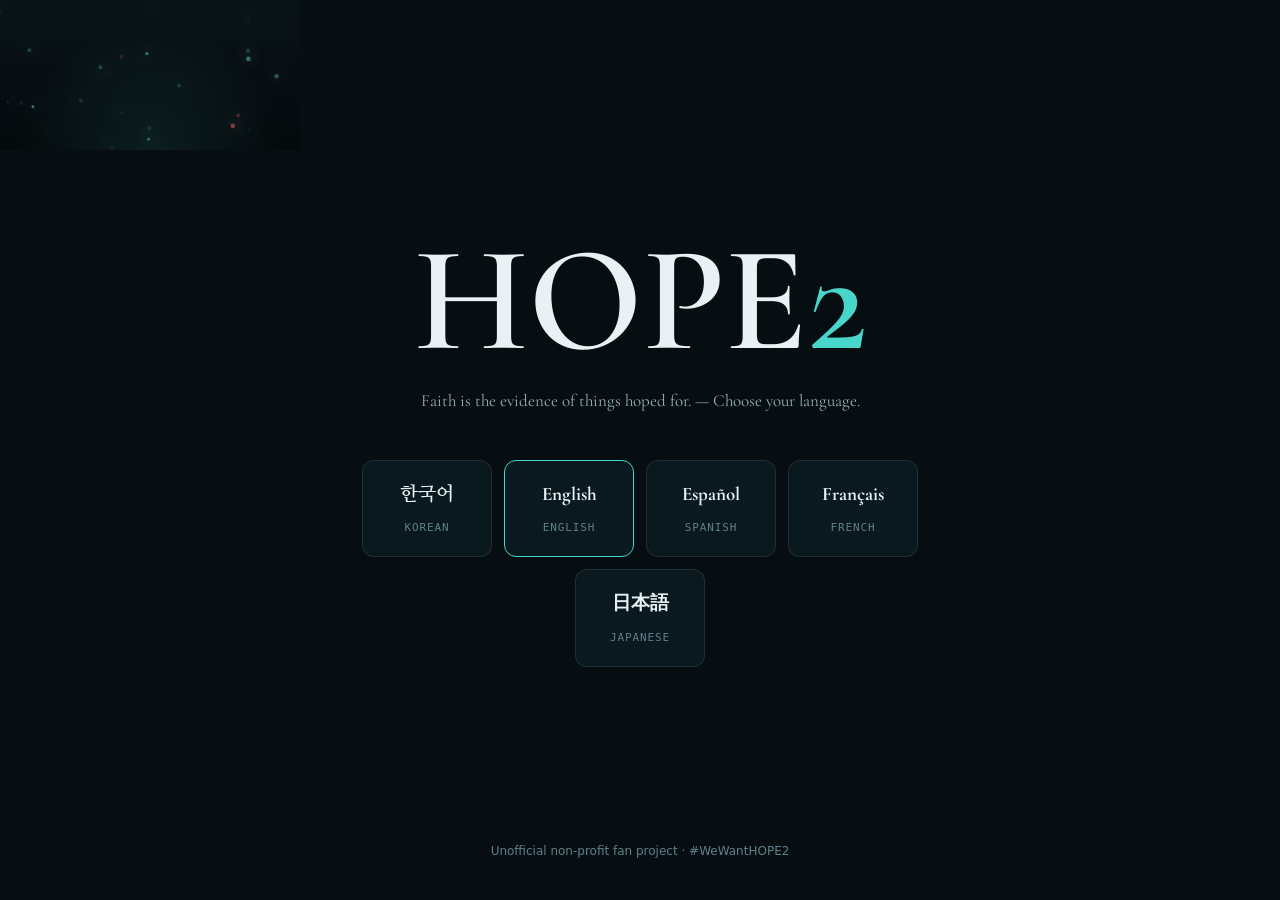
==== index.html @ a096c1a0 "HOPE 2 fan hub — 5-language static site (KO/EN/ES/FR/JA) Unofficial non-profit fan campaign site for" ====
<!DOCTYPE html>
<html lang="en">
<head>
<meta charset="utf-8">
<meta name="viewport" content="width=device-width, initial-scale=1">
<title>HOPE 2 — The Evidence · Choose your language</title>
<meta name="description" content="We Want HOPE 2 — a global fan hub for Na Hong-jin's HOPE. Choose your language.">
<link rel="canonical" href="__BASE__/">
<link rel="alternate" hreflang="ko" href="__BASE__/ko/">
<link rel="alternate" hreflang="en" href="__BASE__/en/">
<link rel="alternate" hreflang="es" href="__BASE__/es/">
<link rel="alternate" hreflang="fr" href="__BASE__/fr/">
<link rel="alternate" hreflang="ja" href="__BASE__/ja/">
<link rel="alternate" hreflang="x-default" href="__BASE__/">
<link rel="preconnect" href="https://fonts.googleapis.com">
<link rel="preconnect" href="https://fonts.gstatic.com" crossorigin>
<link href="https://fonts.googleapis.com/css2?family=Cormorant+Garamond:wght@500;600&family=Nanum+Myeongjo:wght@400;700&display=swap" rel="stylesheet">
<link rel="stylesheet" href="assets/css/hope.css">
</head>
<body>
<div class="gate">
  <canvas class="gate-canvas" aria-hidden="true"></canvas>
  <div class="gate-inner">
    <h1>HOPE<span class="two">2</span></h1>
    <p class="sub serif">Faith is the evidence of things hoped for. — Choose your language.</p>
    <nav class="langs" aria-label="Language">
      <a href="ko/" hreflang="ko"><b>한국어</b><span>Korean</span></a>
      <a href="en/" hreflang="en"><b>English</b><span>English</span></a>
      <a href="es/" hreflang="es"><b>Español</b><span>Spanish</span></a>
      <a href="fr/" hreflang="fr"><b>Français</b><span>French</span></a>
      <a href="ja/" hreflang="ja"><b>日本語</b><span>Japanese</span></a>
    </nav>
  </div>
  <p class="foot">Unofficial non-profit fan project · #WeWantHOPE2</p>
</div>
<script>
  // Suggest (never force) the visitor's language; remember last choice.
  (function () {
    try {
      var saved = localStorage.getItem("hope2_lang");
      var supported = ["ko", "en", "es", "fr", "ja"];
      var pref = saved || (navigator.language || "en").slice(0, 2).toLowerCase();
      if (supported.indexOf(pref) > -1) {
        var link = document.querySelector('.langs a[hreflang="' + pref + '"]');
        if (link) { link.style.borderColor = "var(--biolum)"; link.setAttribute("aria-current", "true"); }
      }
    } catch (e) {}
  })();
</script>
<script src="assets/js/hope.js"></script>
</body>
</html>
---- assets/css/hope.css ----
/* ============================================================
   HOPE 2 — The Evidence · Global Fan Hub
   Design system: "가라앉은 별 / The Sunken Star" — deep-sea, bioluminescent
   Single committed dark theme (deliberate — serves the abyss thesis)
   Unofficial non-profit fan project.
   ============================================================ */

:root {
  /* ground & surface */
  --abyss:      #060e12;
  --abyss-2:    #0a171d;
  --surface:    #0f242c;
  --surface-2:  #143038;
  --line:       rgba(150, 184, 194, 0.15);
  --line-soft:  rgba(150, 184, 194, 0.08);

  /* ink */
  --foam:       #e8f1f3;
  --foam-dim:   #97b0b9;
  --foam-faint: #62808a;

  /* accents */
  --biolum:      #47d6c9;   /* bioluminescent teal — the accent */
  --biolum-deep: #2a9aa0;
  --biolum-glow: rgba(71, 214, 201, 0.28);
  --heart:       #ec5a6b;   /* the heart / faith motif — used sparingly */
  --heart-deep:  #b32f3d;
  --heart-glow:  rgba(236, 90, 107, 0.24);

  /* semantic (theory board status) */
  --ok:      #57c98a;
  --refuted: #e0656f;
  --pending: #d8a24a;

  /* type */
  --serif: "Nanum Myeongjo", "Cormorant Garamond", "Apple SD Gothic Neo", "Noto Serif KR", serif;
  --serif-latin: "Cormorant Garamond", "Nanum Myeongjo", Georgia, serif;
  --sans: "Pretendard Variable", Pretendard, -apple-system, BlinkMacSystemFont, "Apple SD Gothic Neo", "Noto Sans KR", "Malgun Gothic", system-ui, sans-serif;
  --mono: "SF Mono", ui-monospace, SFMono-Regular, Menlo, "Cascadia Mono", monospace;

  /* scale */
  --wrap: 780px;
  --wide: 1180px;
  --r: 14px;
}

* { box-sizing: border-box; }

html { scroll-behavior: smooth; scroll-padding-top: 74px; }
@media (prefers-reduced-motion: reduce) {
  html { scroll-behavior: auto; }
  *, *::before, *::after { animation-duration: 0.001ms !important; animation-iteration-count: 1 !important; transition-duration: 0.001ms !important; }
}

body {
  margin: 0;
  background: var(--abyss);
  color: var(--foam);
  font-family: var(--sans);
  font-size: 16px;
  line-height: 1.75;
  word-break: keep-all;
  overflow-wrap: break-word;
  -webkit-font-smoothing: antialiased;
  text-rendering: optimizeLegibility;
}

:lang(en) body, :lang(es) body, :lang(fr) body { --serif: var(--serif-latin); }

a { color: var(--biolum); text-decoration: none; }
a:hover { text-decoration: underline; text-underline-offset: 3px; }
:focus-visible { outline: 2px solid var(--biolum); outline-offset: 3px; border-radius: 3px; }

img { max-width: 100%; display: block; }
.mono { font-family: var(--mono); font-variant-numeric: tabular-nums; }
.serif { font-family: var(--serif); }

.wrap { max-width: var(--wrap); margin: 0 auto; padding: 0 24px; }
.wide { max-width: var(--wide); margin: 0 auto; padding: 0 24px; }

/* ---------- top nav ---------- */
.nav {
  position: sticky; top: 0; z-index: 40;
  background: rgba(6, 14, 18, 0.82);
  backdrop-filter: saturate(140%) blur(12px);
  -webkit-backdrop-filter: saturate(140%) blur(12px);
  border-bottom: 1px solid var(--line-soft);
}
.nav-inner { max-width: var(--wide); margin: 0 auto; padding: 0 24px; height: 60px; display: flex; align-items: center; gap: 20px; }
.nav-brand { font-family: var(--serif-latin); font-size: 20px; letter-spacing: 0.04em; color: var(--foam); font-weight: 600; white-space: nowrap; }
.nav-brand b { color: var(--biolum); font-weight: 600; }
.nav-links { display: flex; gap: 20px; margin-left: auto; overflow-x: auto; scrollbar-width: none; }
.nav-links::-webkit-scrollbar { display: none; }
.nav-links a { color: var(--foam-dim); font-size: 13.5px; letter-spacing: 0.02em; white-space: nowrap; }
.nav-links a:hover { color: var(--foam); text-decoration: none; }
.nav-lang { display: flex; gap: 2px; align-items: center; }
.nav-lang a { font-family: var(--mono); font-size: 11px; letter-spacing: 0.08em; color: var(--foam-faint); padding: 3px 6px; border-radius: 5px; text-transform: uppercase; }
.nav-lang a[aria-current="true"] { color: var(--abyss); background: var(--biolum); font-weight: 600; }
.nav-lang a:hover { color: var(--foam); text-decoration: none; }
@media (max-width: 860px) { .nav-links { display: none; } }

/* ---------- hero ---------- */
.hero { position: relative; min-height: 92vh; display: flex; align-items: center; justify-content: center; text-align: center; overflow: hidden; padding: 120px 24px 90px; }
.hero-canvas { position: absolute; inset: 0; width: 100%; height: 100%; z-index: 0; }
.hero::after { content: ""; position: absolute; inset: 0; z-index: 1; pointer-events: none;
  background:
    radial-gradient(120% 80% at 50% 120%, var(--biolum-glow), transparent 55%),
    radial-gradient(50% 40% at 50% 128%, var(--heart-glow), transparent 70%),
    linear-gradient(180deg, rgba(6,14,18,0.55) 0%, rgba(6,14,18,0.1) 35%, rgba(6,14,18,0.75) 100%); }
.hero-inner { position: relative; z-index: 2; max-width: 780px; }
.hero-eyebrow { font-family: var(--mono); font-size: 12px; letter-spacing: 0.28em; text-transform: uppercase; color: var(--biolum); margin: 0 0 30px; }
.hero h1 { font-family: var(--serif-latin); font-weight: 600; font-size: clamp(52px, 12vw, 128px); line-height: 0.94; letter-spacing: 0.01em; margin: 0; text-wrap: balance; }
.hero h1 .two { color: var(--biolum); }
.hero-tagline { font-family: var(--serif); font-size: clamp(17px, 2.4vw, 22px); color: var(--foam); margin: 24px auto 0; max-width: 30ch; line-height: 1.55; }
.hero-quote { font-family: var(--serif); font-style: italic; color: var(--foam-dim); margin: 34px auto 0; max-width: 34ch; font-size: clamp(15px, 2vw, 18px); line-height: 1.7; }
.hero-quote em { color: var(--heart); font-style: italic; }
.hero-cta { margin-top: 44px; display: flex; gap: 14px; justify-content: center; flex-wrap: wrap; }
.scroll-hint { position: absolute; bottom: 26px; left: 50%; transform: translateX(-50%); z-index: 2; color: var(--foam-faint); font-family: var(--mono); font-size: 10px; letter-spacing: 0.24em; text-transform: uppercase; animation: bob 2.6s ease-in-out infinite; }
@keyframes bob { 0%,100% { transform: translateX(-50%) translateY(0); } 50% { transform: translateX(-50%) translateY(7px); } }

/* ---------- buttons ---------- */
.btn { display: inline-flex; align-items: center; gap: 8px; font-family: var(--sans); font-size: 14.5px; font-weight: 600; letter-spacing: 0.01em; padding: 13px 24px; border-radius: 999px; border: 1px solid transparent; cursor: pointer; transition: transform .15s ease, box-shadow .2s ease, background .2s ease; text-decoration: none; }
.btn:hover { text-decoration: none; transform: translateY(-1px); }
.btn-primary { background: var(--biolum); color: #042023; box-shadow: 0 6px 24px -6px var(--biolum-glow); }
.btn-primary:hover { box-shadow: 0 10px 30px -6px var(--biolum-glow); }
.btn-heart { background: var(--heart); color: #2a0a0e; box-shadow: 0 6px 24px -6px var(--heart-glow); }
.btn-ghost { background: transparent; color: var(--foam); border-color: var(--line); }
.btn-ghost:hover { border-color: var(--biolum); color: var(--biolum); }

/* ---------- counters (box office + petition) ---------- */
.counters { max-width: var(--wide); margin: -40px auto 0; padding: 0 24px; position: relative; z-index: 3; display: grid; grid-template-columns: 1fr 1fr; gap: 18px; }
@media (max-width: 680px) { .counters { grid-template-columns: 1fr; margin-top: -20px; } }
.counter-card { background: linear-gradient(180deg, var(--surface), var(--abyss-2)); border: 1px solid var(--line); border-radius: var(--r); padding: 26px 28px; }
.counter-card .label { font-family: var(--mono); font-size: 11px; letter-spacing: 0.18em; text-transform: uppercase; color: var(--foam-dim); margin: 0 0 12px; }
.counter-num { font-family: var(--serif-latin); font-variant-numeric: tabular-nums; font-weight: 600; font-size: clamp(38px, 6vw, 58px); line-height: 1; color: var(--foam); }
.counter-card.office .counter-num { color: var(--biolum); }
.counter-card.petition .counter-num { color: var(--heart); }
.counter-goal { font-family: var(--mono); font-size: 12.5px; color: var(--foam-faint); margin-top: 8px; }
.progress { height: 7px; background: var(--line-soft); border-radius: 999px; margin-top: 16px; overflow: hidden; }
.progress > i { display: block; height: 100%; width: 0; border-radius: 999px; background: linear-gradient(90deg, var(--biolum-deep), var(--biolum)); transition: width 1.4s cubic-bezier(.2,.7,.2,1); }
.counter-card.petition .progress > i { background: linear-gradient(90deg, var(--heart-deep), var(--heart)); }
.counter-note { font-size: 12px; color: var(--foam-faint); margin-top: 12px; }

/* ---------- sections ---------- */
section.band { padding: 96px 0; border-top: 1px solid var(--line-soft); }
section.band.tight { padding: 72px 0; }
.eyebrow { font-family: var(--mono); font-size: 12px; letter-spacing: 0.2em; text-transform: uppercase; color: var(--biolum); margin: 0 0 14px; }
.eyebrow.heart { color: var(--heart); }
h2.h { font-family: var(--serif); font-weight: 700; font-size: clamp(27px, 4.5vw, 40px); line-height: 1.15; letter-spacing: -0.01em; margin: 0 0 18px; text-wrap: balance; }
h3.sub { font-family: var(--serif); font-size: clamp(19px, 3vw, 24px); font-weight: 700; margin: 40px 0 12px; }
p { margin: 0 0 16px; }
p.lead { font-size: 18.5px; line-height: 1.85; color: var(--foam); }
.dim { color: var(--foam-dim); }
.faint { color: var(--foam-faint); font-size: 13.5px; }
.center { text-align: center; }
.pull { font-family: var(--serif); font-style: italic; font-size: clamp(20px, 3.4vw, 28px); line-height: 1.5; color: var(--foam); border-left: 3px solid var(--heart); padding-left: 24px; margin: 34px 0; text-wrap: balance; }
.pull em { color: var(--heart); font-style: italic; }

/* ---------- story acts ---------- */
.acts { display: grid; gap: 22px; margin-top: 30px; }
.act { background: var(--abyss-2); border: 1px solid var(--line); border-radius: var(--r); padding: 26px 28px; position: relative; overflow: hidden; }
.act::before { content: ""; position: absolute; left: 0; top: 0; bottom: 0; width: 3px; background: linear-gradient(180deg, var(--biolum), transparent); }
.act .k { font-family: var(--mono); font-size: 11px; letter-spacing: 0.16em; color: var(--biolum); text-transform: uppercase; }
.act h4 { font-family: var(--serif); font-size: 21px; margin: 6px 0 12px; font-weight: 700; }
.act p { margin: 0; color: var(--foam-dim); }
.act p strong, .act p em { color: var(--foam); }
.act p em { font-style: normal; color: var(--heart); }

/* ---------- spoiler ---------- */
.spoiler-bar { display: flex; align-items: center; gap: 14px; flex-wrap: wrap; background: var(--surface); border: 1px solid var(--line); border-radius: 999px; padding: 8px 8px 8px 20px; margin: 26px 0; }
.spoiler-bar .lbl { font-size: 13.5px; color: var(--foam-dim); }
.toggle { display: inline-flex; background: var(--abyss); border-radius: 999px; padding: 3px; gap: 2px; }
.toggle button { font-family: var(--sans); font-size: 12.5px; font-weight: 600; color: var(--foam-dim); background: transparent; border: 0; padding: 7px 16px; border-radius: 999px; cursor: pointer; transition: all .18s; }
.toggle button[aria-pressed="true"] { background: var(--biolum); color: #042023; }
.spoiler { transition: filter .3s, opacity .3s; }
body[data-spoiler="hidden"] .spoiler { filter: blur(9px); opacity: .5; pointer-events: none; user-select: none; }

/* ---------- timeline ---------- */
.timeline { position: relative; margin-top: 34px; }
.timeline::before { content: ""; position: absolute; left: 15px; top: 6px; bottom: 6px; width: 2px; background: linear-gradient(180deg, var(--biolum), var(--heart)); opacity: .4; }
.tl-item { position: relative; padding: 0 0 30px 52px; }
.tl-item .dot { position: absolute; left: 8px; top: 4px; width: 16px; height: 16px; border-radius: 50%; background: var(--abyss); border: 2px solid var(--biolum); box-shadow: 0 0 0 4px rgba(71,214,201,0.12); }
.tl-item.film2 .dot { border-color: var(--heart); box-shadow: 0 0 0 4px rgba(236,90,107,0.12); }
.tl-item .when { font-family: var(--mono); font-size: 11.5px; letter-spacing: 0.06em; color: var(--biolum); }
.tl-item.film2 .when { color: var(--heart); }
.tl-item h4 { font-family: var(--serif); font-size: 18px; margin: 4px 0 6px; font-weight: 700; }
.tl-item p { margin: 0; color: var(--foam-dim); font-size: 14.5px; }
.tl-tag { display: inline-block; font-family: var(--mono); font-size: 10px; letter-spacing: 0.1em; text-transform: uppercase; padding: 2px 8px; border-radius: 999px; border: 1px solid var(--line); color: var(--foam-faint); margin-left: 8px; vertical-align: 2px; }

/* ---------- character map ---------- */
.charmap-wrap { margin-top: 30px; display: grid; grid-template-columns: 1.4fr 1fr; gap: 24px; align-items: start; }
@media (max-width: 820px) { .charmap-wrap { grid-template-columns: 1fr; } }
.charmap { background: var(--abyss-2); border: 1px solid var(--line); border-radius: var(--r); overflow: hidden; }
.charmap svg { width: 100%; height: auto; display: block; touch-action: manipulation; }
.charmap svg .edge { stroke: var(--line); stroke-width: 1.4; transition: stroke .2s, stroke-width .2s, opacity .2s; }
.charmap svg .edge.hot { stroke: var(--biolum); stroke-width: 2.2; }
.charmap svg .node circle { transition: all .2s; cursor: pointer; }
.charmap svg .node text { font-family: var(--sans); font-size: 12px; fill: var(--foam); pointer-events: none; }
.charmap svg .node .role { font-size: 9.5px; fill: var(--foam-faint); font-family: var(--mono); }
.charmap svg .node.human circle { fill: #12303a; stroke: var(--biolum); stroke-width: 1.6; }
.charmap svg .node.alien circle { fill: #2a1116; stroke: var(--heart); stroke-width: 1.6; }
.charmap svg .node.dim { opacity: .28; }
.charmap svg .node.sel circle { stroke-width: 3; filter: drop-shadow(0 0 6px currentColor); }
.char-detail { background: var(--surface); border: 1px solid var(--line); border-radius: var(--r); padding: 24px; min-height: 200px; }
.char-detail .faction { font-family: var(--mono); font-size: 11px; letter-spacing: 0.12em; text-transform: uppercase; }
.char-detail .faction.human { color: var(--biolum); }
.char-detail .faction.alien { color: var(--heart); }
.char-detail h4 { font-family: var(--serif); font-size: 23px; margin: 6px 0 4px; }
.char-detail .actor { color: var(--foam-faint); font-size: 13.5px; margin: 0 0 14px; }
.char-detail p { color: var(--foam-dim); font-size: 14.5px; margin: 0; }
.char-detail .hint { color: var(--foam-faint); font-size: 13px; font-style: italic; }

/* ---------- videos ---------- */
.videos { display: grid; grid-template-columns: 1fr 1fr; gap: 20px; margin-top: 30px; }
@media (max-width: 680px) { .videos { grid-template-columns: 1fr; } }
.video { border: 1px solid var(--line); border-radius: var(--r); overflow: hidden; background: var(--abyss-2); }
.video .frame { position: relative; aspect-ratio: 16/9; background: #000; cursor: pointer; }
.video .frame iframe { position: absolute; inset: 0; width: 100%; height: 100%; border: 0; }
.video .facade { position: absolute; inset: 0; display: flex; align-items: center; justify-content: center; background: radial-gradient(circle at 50% 45%, rgba(71,214,201,0.12), transparent 60%), var(--abyss-2); }
.video .play { width: 62px; height: 62px; border-radius: 50%; background: rgba(71,214,201,0.16); border: 1.5px solid var(--biolum); display: grid; place-items: center; transition: transform .2s, background .2s; }
.video .frame:hover .play { transform: scale(1.08); background: rgba(71,214,201,0.28); }
.video .play::after { content: ""; border-left: 15px solid var(--biolum); border-top: 9px solid transparent; border-bottom: 9px solid transparent; margin-left: 4px; }
.video .cap { padding: 14px 18px; font-size: 14px; color: var(--foam-dim); display: flex; justify-content: space-between; gap: 10px; }
.video .cap .src { font-family: var(--mono); font-size: 10.5px; color: var(--foam-faint); letter-spacing: 0.06em; white-space: nowrap; }

/* ---------- in-universe document ---------- */
.dossier { margin-top: 30px; background: repeating-linear-gradient(0deg, #0c1f26, #0c1f26 27px, rgba(150,184,194,0.05) 28px); border: 1px solid var(--line); border-radius: var(--r); padding: 34px 34px 30px; position: relative; font-family: var(--mono); }
.dossier::before { content: "CLASSIFIED"; position: absolute; top: 18px; right: 26px; font-size: 11px; letter-spacing: 0.2em; color: var(--heart); border: 1px solid var(--heart); padding: 3px 10px; border-radius: 3px; transform: rotate(6deg); opacity: .8; }
.dossier .doc-head { font-size: 12px; letter-spacing: 0.1em; color: var(--foam-faint); text-transform: uppercase; margin-bottom: 18px; }
.dossier h4 { font-family: var(--serif); font-size: 20px; color: var(--foam); margin: 0 0 16px; letter-spacing: 0.02em; }
.dossier p { font-size: 13.5px; line-height: 1.9; color: var(--foam-dim); margin: 0 0 12px; }
.dossier .redact { background: var(--foam-dim); color: transparent; border-radius: 2px; padding: 0 4px; user-select: none; }
.dossier .stamp { margin-top: 18px; font-size: 12px; color: var(--heart); letter-spacing: 0.08em; }

/* ---------- theory board ---------- */
.theories { display: grid; gap: 16px; margin-top: 30px; }
.theory { background: var(--abyss-2); border: 1px solid var(--line); border-radius: var(--r); padding: 20px 22px; display: grid; grid-template-columns: 1fr auto; gap: 14px 20px; align-items: start; }
.theory .status { font-family: var(--mono); font-size: 10px; letter-spacing: 0.12em; text-transform: uppercase; padding: 3px 10px; border-radius: 999px; align-self: start; white-space: nowrap; }
.theory .status.ok { color: var(--ok); border: 1px solid var(--ok); }
.theory .status.refuted { color: var(--refuted); border: 1px solid var(--refuted); }
.theory .status.pending { color: var(--pending); border: 1px solid var(--pending); }
.theory h4 { font-family: var(--serif); font-size: 17.5px; margin: 0 0 6px; grid-column: 1; }
.theory p { font-size: 14px; color: var(--foam-dim); margin: 0; grid-column: 1; }
.theory .vote { grid-column: 2; grid-row: 1 / span 3; display: flex; flex-direction: column; align-items: center; gap: 4px; }
.theory .vote button { background: var(--surface); border: 1px solid var(--line); color: var(--biolum); width: 44px; height: 44px; border-radius: 12px; cursor: pointer; font-size: 18px; transition: all .16s; }
.theory .vote button:hover { border-color: var(--biolum); transform: translateY(-1px); }
.theory .vote button[aria-pressed="true"] { background: var(--biolum); color: #042023; }
.theory .vote .n { font-family: var(--mono); font-size: 13px; color: var(--foam-dim); }

/* ---------- participate / cards ---------- */
.join-grid { display: grid; grid-template-columns: repeat(3, 1fr); gap: 18px; margin-top: 30px; }
@media (max-width: 780px) { .join-grid { grid-template-columns: 1fr; } }
.join-card { background: var(--abyss-2); border: 1px solid var(--line); border-radius: var(--r); padding: 26px 24px; }
.join-card .ic { font-size: 22px; margin-bottom: 12px; }
.join-card h4 { font-family: var(--serif); font-size: 19px; margin: 0 0 8px; }
.join-card p { font-size: 14px; color: var(--foam-dim); margin: 0 0 16px; }

/* ---------- petition inline ---------- */
.petition-box { background: linear-gradient(180deg, var(--surface), var(--abyss-2)); border: 1px solid var(--heart-glow); border-radius: var(--r); padding: 34px; text-align: center; margin-top: 30px; }
.petition-box .big { font-family: var(--serif-latin); font-variant-numeric: tabular-nums; font-size: clamp(44px, 8vw, 72px); color: var(--heart); line-height: 1; font-weight: 600; }
.petition-box .of { font-family: var(--mono); color: var(--foam-faint); font-size: 13px; margin-top: 6px; }
.petition-box form { margin-top: 22px; display: flex; gap: 10px; justify-content: center; flex-wrap: wrap; }
.petition-box input { background: var(--abyss); border: 1px solid var(--line); color: var(--foam); border-radius: 999px; padding: 12px 20px; font-family: var(--sans); font-size: 14px; min-width: 240px; }
.petition-box .thanks { color: var(--biolum); margin-top: 16px; font-size: 14px; min-height: 20px; }

/* ---------- footer ---------- */
footer.site { border-top: 1px solid var(--line); padding: 54px 0 46px; margin-top: 40px; background: var(--abyss-2); }
footer.site .cols { display: grid; grid-template-columns: 2fr 1fr 1fr; gap: 30px; }
@media (max-width: 720px) { footer.site .cols { grid-template-columns: 1fr; gap: 22px; } }
footer.site .brand { font-family: var(--serif-latin); font-size: 22px; color: var(--foam); }
footer.site .brand b { color: var(--biolum); }
footer.site a { color: var(--foam-dim); font-size: 14px; display: block; margin-bottom: 8px; }
footer.site h5 { font-family: var(--mono); font-size: 11px; letter-spacing: 0.14em; text-transform: uppercase; color: var(--foam-faint); margin: 0 0 14px; }
.disclaimer { margin-top: 40px; padding-top: 24px; border-top: 1px solid var(--line-soft); font-size: 12.5px; line-height: 1.8; color: var(--foam-faint); max-width: 70ch; }
.disclaimer strong { color: var(--foam-dim); }

/* ---------- reveal on scroll ---------- */
.reveal { opacity: 0; transform: translateY(18px); transition: opacity .7s ease, transform .7s ease; }
.reveal.in { opacity: 1; transform: none; }
@media (prefers-reduced-motion: reduce) { .reveal { opacity: 1; transform: none; } }

/* ---------- language gate (root) ---------- */
.gate { min-height: 100vh; display: flex; flex-direction: column; align-items: center; justify-content: center; text-align: center; padding: 40px 24px; position: relative; overflow: hidden; }
.gate-canvas { position: absolute; inset: 0; z-index: 0; }
.gate-inner { position: relative; z-index: 2; }
.gate h1 { font-family: var(--serif-latin); font-size: clamp(60px, 16vw, 150px); margin: 0; line-height: 0.9; font-weight: 600; }
.gate h1 .two { color: var(--biolum); }
.gate .sub { font-family: var(--serif); color: var(--foam-dim); margin: 18px 0 44px; font-size: 17px; }
.gate .langs { display: flex; gap: 12px; flex-wrap: wrap; justify-content: center; max-width: 560px; }
.gate .langs a { border: 1px solid var(--line); border-radius: 12px; padding: 16px 26px; min-width: 130px; color: var(--foam); background: rgba(15,36,44,0.5); backdrop-filter: blur(4px); transition: all .18s; }
.gate .langs a:hover { border-color: var(--biolum); color: var(--biolum); transform: translateY(-2px); text-decoration: none; }
.gate .langs a b { display: block; font-family: var(--serif); font-size: 19px; margin-bottom: 2px; }
.gate .langs a span { font-family: var(--mono); font-size: 11px; letter-spacing: 0.08em; color: var(--foam-faint); text-transform: uppercase; }
.gate .foot { position: absolute; bottom: 22px; z-index: 2; font-size: 12px; color: var(--foam-faint); }
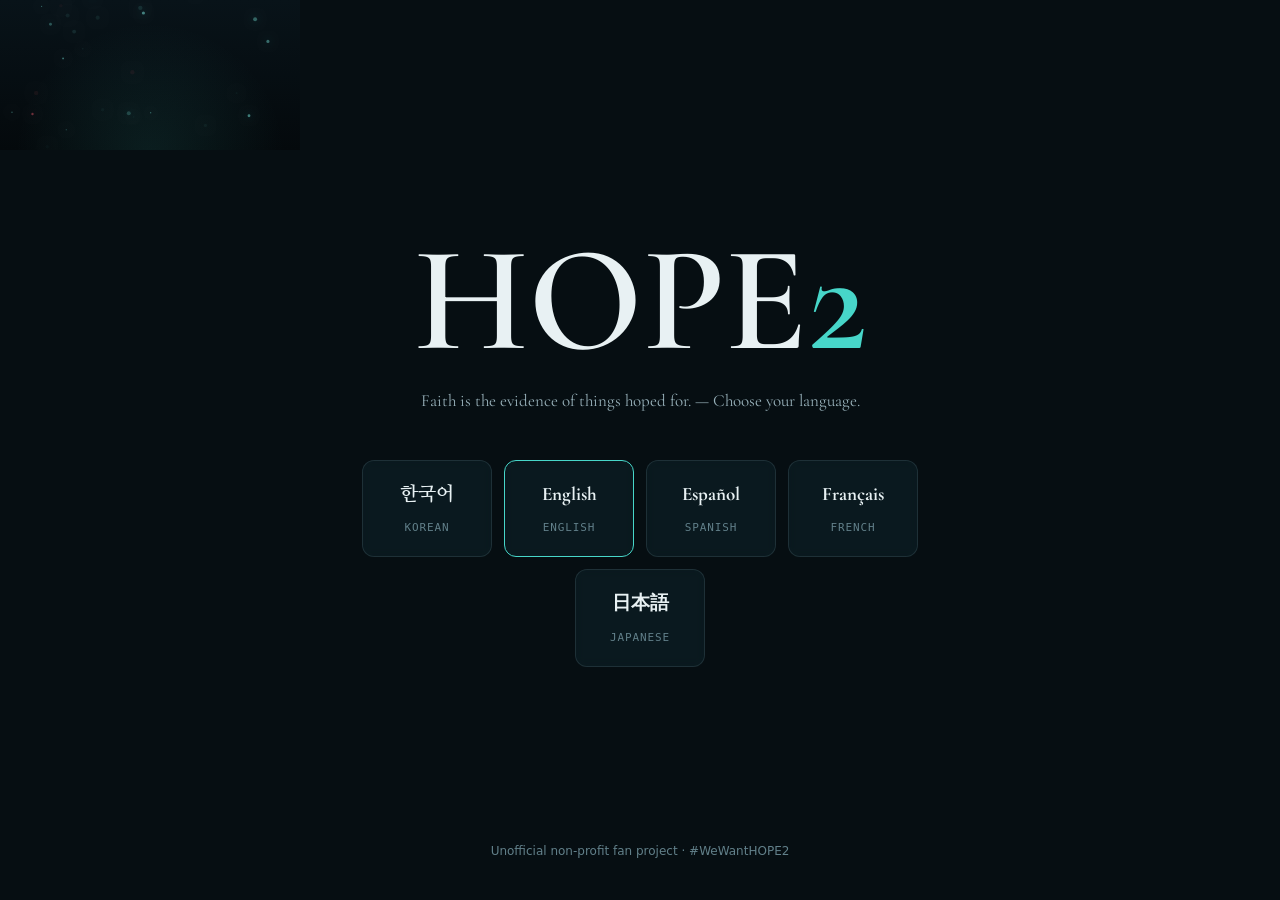
==== commit 24a7a15a: "Set deploy base URL (charlesmaster911.github.io/hope2) + fix 404 paths Co-Authored-By: Claude Fable " ====
--- a/index.html
+++ b/index.html
@@ -5,13 +5,13 @@
 <meta name="viewport" content="width=device-width, initial-scale=1">
 <title>HOPE 2 — The Evidence · Choose your language</title>
 <meta name="description" content="We Want HOPE 2 — a global fan hub for Na Hong-jin's HOPE. Choose your language.">
-<link rel="canonical" href="__BASE__/">
-<link rel="alternate" hreflang="ko" href="__BASE__/ko/">
-<link rel="alternate" hreflang="en" href="__BASE__/en/">
-<link rel="alternate" hreflang="es" href="__BASE__/es/">
-<link rel="alternate" hreflang="fr" href="__BASE__/fr/">
-<link rel="alternate" hreflang="ja" href="__BASE__/ja/">
-<link rel="alternate" hreflang="x-default" href="__BASE__/">
+<link rel="canonical" href="https://charlesmaster911.github.io/hope2/">
+<link rel="alternate" hreflang="ko" href="https://charlesmaster911.github.io/hope2/ko/">
+<link rel="alternate" hreflang="en" href="https://charlesmaster911.github.io/hope2/en/">
+<link rel="alternate" hreflang="es" href="https://charlesmaster911.github.io/hope2/es/">
+<link rel="alternate" hreflang="fr" href="https://charlesmaster911.github.io/hope2/fr/">
+<link rel="alternate" hreflang="ja" href="https://charlesmaster911.github.io/hope2/ja/">
+<link rel="alternate" hreflang="x-default" href="https://charlesmaster911.github.io/hope2/">
 <link rel="preconnect" href="https://fonts.googleapis.com">
 <link rel="preconnect" href="https://fonts.gstatic.com" crossorigin>
 <link href="https://fonts.googleapis.com/css2?family=Cormorant+Garamond:wght@500;600&family=Nanum+Myeongjo:wght@400;700&display=swap" rel="stylesheet">
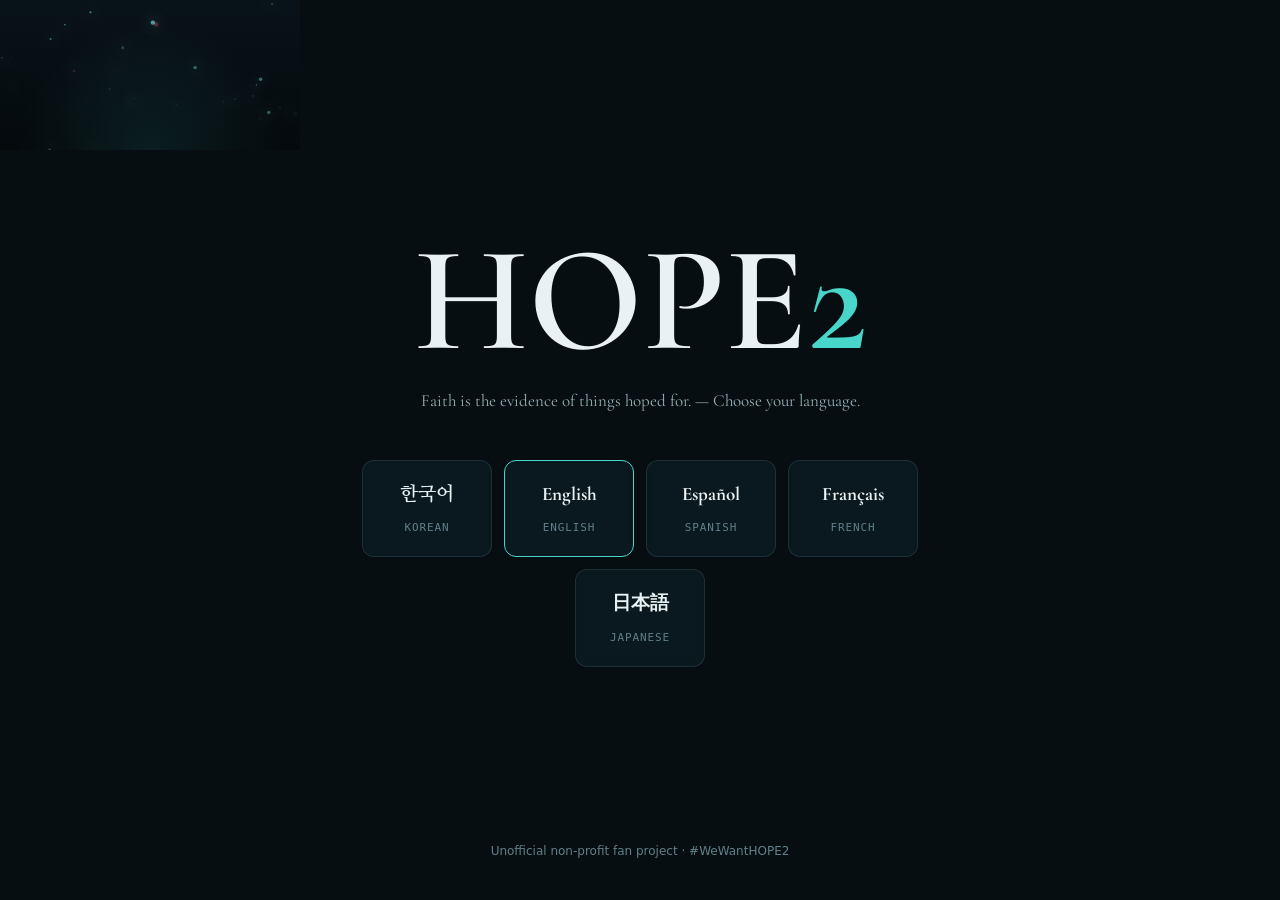
==== commit 1d805cf1: "Add favicon (deep-sea porthole + heart) to all pages Co-Authored-By: Claude Fable 5 <noreply@anthrop" ====
--- a/index.html
+++ b/index.html
@@ -3,6 +3,7 @@
 <head>
 <meta charset="utf-8">
 <meta name="viewport" content="width=device-width, initial-scale=1">
+<link rel="icon" type="image/svg+xml" href="/hope2/favicon.svg">
 <title>HOPE 2 — The Evidence · Choose your language</title>
 <meta name="description" content="We Want HOPE 2 — a global fan hub for Na Hong-jin's HOPE. Choose your language.">
 <link rel="canonical" href="https://charlesmaster911.github.io/hope2/">
